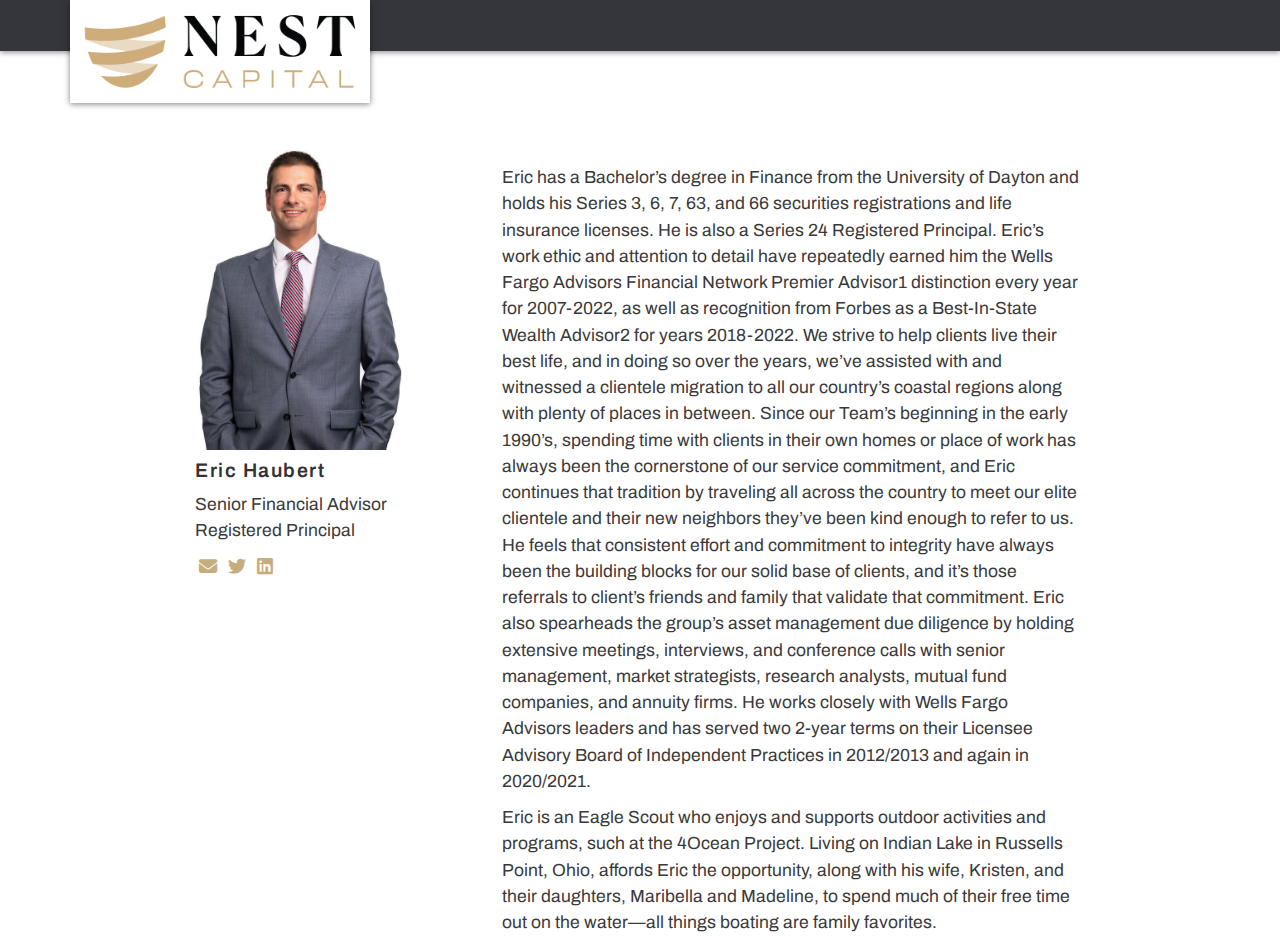
==== eric-haubert.html @ 7f0a0b0f "profiles v1" ====
<!doctype html>
<html lang="en">
<head>
    <meta charset="utf-8">
    <meta http-equiv="X-UA-Compatible" content="IE=edge,chrome=1">
    <title>Nest Capital</title>
    <meta name="description" content="Join our team and help elevate financial planning">
    <meta name="keywords" content="nest capital, financial advisors, financial planning" />
    <meta name="apple-mobile-web-app-capable" content="yes">
    <meta name="apple-mobile-web-app-status-bar-style" content="black-translucent">
    <meta name="viewport" content="width=device-width, initial-scale=1.0">
    <meta property="og:image" content="http://nestcapital.com/assets/Nest_Logo.png">
    <link rel="shortcut icon" href="favicon.ico" type="image/x-icon">
    <link rel="icon" href="favicon.ico" type="image/x-icon">
    <script src="https://cdnjs.cloudflare.com/ajax/libs/jquery/2.1.1/jquery.min.js"></script>
    <link rel="stylesheet" href="https://maxcdn.bootstrapcdn.com/bootstrap/3.3.4/css/bootstrap.min.css">
    <script src="https://maxcdn.bootstrapcdn.com/bootstrap/3.3.4/js/bootstrap.min.js"></script>
    <link rel="preconnect" href="https://fonts.googleapis.com"> 
	  <link rel="preconnect" href="https://fonts.gstatic.com" crossorigin> 
    <link href="https://fonts.googleapis.com/css2?family=Archivo:ital,wght@0,100;0,300;0,600;1,100;1,300&family=Playfair+Display:ital,wght@0,400;0,500;0,700;1,400;1,500;1,700&display=swap" rel="stylesheet">
    <link rel="stylesheet" href="https://cdnjs.cloudflare.com/ajax/libs/font-awesome/6.2.0/css/all.min.css">
    <link rel="stylesheet" href="css/styles.css">
    <script src="js/main.js"></script>
</head>
<body>
	<nav id="navbar" class="navbar navbar-fixed-top" role="navigation">
    <div class="container">
      <a class="navbar-brand logo" href="index.html"><img src="assets/NestCapital-Logo-202203_Hoizontal-Dark.png"></a>
    </div>  
    
  </nav>	
  <!-- Personal Bio -->
  <div id="bio">
    <div class="container"> 
      <div class="bio-box">
        <div class="bio col-xs-12 col-sm-12 col-md-10 col-md-offset-1">
          <div class="bio-image col-xs-6 col-sm-5 col-md-4"><img src="assets/profiles/Eric.jpg"><h4>Eric Haubert</h4>
            <p>Senior Financial Advisor<br/>Registered Principal</p>
            <div class="bio-social">
              <a href="mailto:eric@nestcapital.com" aria-label="Email"><i class="fa fa-envelope" aria-hidden="true"></i></a>
              <a href="http://www.twitter.com" target="_blank" aria-label="Twitter"><i class="fa-brands fa-twitter" aria-hidden="true"></i></a>
              <a href="http://www.linkedin.com" target="_blank" aria-label="LinkedIn"><i class="fa-brands fa-linkedin" aria-hidden="true"></i></a>
            </div>
          </div>
          <div class="bio-body col-xs-12 col-sm-7 col-md-8">  
            <p>Eric has a Bachelor’s degree in Finance from the University of Dayton and holds his Series 3, 6, 7, 63, and 66 securities registrations and life insurance licenses. He is also a Series 24 Registered Principal. Eric’s work ethic and attention to detail have repeatedly earned him the Wells Fargo Advisors Financial Network Premier Advisor1 distinction every year for 2007-2022, as well as recognition from Forbes as a Best-In-State Wealth Advisor2 for years 2018-2022. We strive to help clients live their best life, and in doing so over the years, we’ve assisted with and witnessed a clientele migration to all our country’s coastal regions along with plenty of places in between. Since our Team’s beginning in the early 1990’s, spending time with clients in their own homes or place of work has always been the cornerstone of our service commitment, and Eric continues that tradition by traveling all across the country to meet our elite clientele and their new neighbors they’ve been kind enough to refer to us. He feels that consistent effort and commitment to integrity have always been the building blocks for our solid base of clients, and it’s those referrals to client’s friends and family that validate that commitment. Eric also spearheads the group’s asset management due diligence by holding extensive meetings, interviews, and conference calls with senior management, market strategists, research analysts, mutual fund companies, and annuity firms. He works closely with Wells Fargo Advisors leaders and has served two 2-year terms on their Licensee Advisory Board of Independent Practices in 2012/2013 and again in 2020/2021.</p>
            <p>Eric is an Eagle Scout who enjoys and supports outdoor activities and programs, such at the 4Ocean Project. Living on Indian Lake in Russells Point, Ohio, affords Eric the opportunity, along with his wife, Kristen, and their daughters, Maribella and Madeline, to spend much of their free time out on the water—all things boating are family favorites.</p>
          </div>
          
        </div>  
      </div>
    </div>
  </div>
  <!-- Bio End -->
</body>

</html>
---- css/styles.css ----
.skyblue { color: #00BFFF;}/*rgb(221,160,221)*/
.blue {color: #0082ed;}/*rgb(128,0,128)*/
.gold {color: #C5AD7E;}/*rgb(197,173,126)*/
.lightgold {color: #FFE6BC;}/*rgb(255,230,188)*/
.darkgrey{color: #35363C;}/*rgb(53,54,60)*/

/*------------------------------
  MAIN
------------------------------*/
/*.row {
  padding-bottom: 30px;
}*/
.center {
  margin-left: auto;
  margin-right: auto;
  text-align: center;
}
.hide {
  display: none;
}

/* Global Styles */
html,
body {
  width: 100%;
  margin: 0 0;
  font-family: 'Archivo', sans-serif;
  -webkit-font-smoothing: antialiased;
  font-smoothing: antialiased;
  -webkit-text-size-adjust: none;
  font-size: 14px;
}

.blur { 
    -webkit-filter: blur(3px); 
    -moz-filter: blur(3px); 
    filter: blur(3px); 
}

.overlay { 
  z-index: 1;
  position: absolute;
  height: 650px;
  width: 100%;
  background: rgba(0, 0, 100, .25);
  -webkit-background-size: cover;
  -moz-background-size: cover;
  -o-background-size: cover;
  background-size: cover;
}

h1,h2,h3,h4,h5,h6,.h1,.h2,.h3,.h4,.h5,.h6 {
  font-family: 'Playfair Display', serif;
  font-weight: 400;
  /*text-transform: uppercase;*/
  letter-spacing: 1.5px;
}
h1 {
  font-size: 2.5em;
}

h2 {
  font-size: 2.3em;
}

h3 {
  font-size: 2em;
}

h4 {
  font-size: 1.4em;
  font-weight: 600;
}

h5 {
  font-size: 1.2em;
}

h6 {
  font-size: 1em;
  color: #7F8289;
}
p {
  color: #393939;
  font-size: 1.25em;
  line-height: 1.5em;
}
ol{
  text-align: left;
  line-height: 1.6em;
}
li{
  font-size: 1.25em;
  margin-bottom: 7px;
}
strong {
  font-weight: 700;
}
error {
  color: #e74c3c;
}
a {
  color: #C5AD7E;
  text-decoration: none;
}
a:hover {
  color: #13487D;
  text-decoration: none;
}
button {
  outline: none;
}
button:focus {
  outline: none;
}
button:active {
  outline: none;
}
.btn-custom {
  color: #fff;
  text-decoration: none;
  font-family: 'Archivo', sans-serif;
  letter-spacing: 2px;
  text-transform: uppercase;
  font-size: 1em;
  border: 3px solid #FFE6BC;
  border-radius: 0px;
  webkit-border-radius: 0px;
  padding: 10px 40px;
  background: transparent;
}
.btn-custom:hover {
  color: #35363C;
  background: #FFE6BC;
  -webkit-transition: all 0.2s ease-in-out;
  -moz-transition: all 0.2s ease-in-out;
  -o-transition: all 0.2s ease-in-out;
  -ms-transition: all 0.2s ease-in-out;
  transition: all 0.2s ease-in-out;
}
.btn-custom2 {
  color: #0082ed;
  text-decoration: none;
  font-family: 'Playfair Display', serif;
  letter-spacing: 2px;
  text-transform: uppercase;
  font-size: 1em;
  border: 3px solid #0082ed;
  border-radius: 0px;
  webkit-border-radius: 0px;
  padding: 10px 40px;
  margin: 20px 0;
  background: transparent;
}
.btn-custom2:hover {
  color: #fff;
  background: #0082ed;
  -webkit-transition: all 0.2s ease-in-out;
  -moz-transition: all 0.2s ease-in-out;
  -o-transition: all 0.2s ease-in-out;
  -ms-transition: all 0.2s ease-in-out;
  transition: all 0.2s ease-in-out;
}
.separator {
  margin: 0 0 30px 80px;
  border-top: 3px solid #35363C!important;
  width: 50px;
}
.navbar {
  background-color: #35363C;
  color: #fff;
  font-family: 'Archivo', sans-serif;
  -moz-box-shadow:    -.5px .5px 6px 0px rgba(0,0,0,.5)
  -webkit-box-shadow: -.5px .5px 6px 0px rgba(0,0,0,.5);
  box-shadow:         -.5px .5px 6px 0px rgba(0,0,0,.5); 
}
.nav-right {
  float: right;
  padding-top: 15px;
}
.nav-right a {
  color: #fefefe;
  padding: 0 10px;
  font-size: 1.2em;
}
.navbar-brand {
  font-weight: 300;
}
.navbar-brand:hover {
  color: #ecf0f1;
}
.logo img{
  background-color: #ffffff;
  margin-top: -15px;
  width: 300px;
  -moz-box-shadow:    -.5px .5px 6px 0px rgba(0,0,0,.5)
  -webkit-box-shadow: -.5px .5px 6px 0px rgba(0,0,0,.5);
  box-shadow:         -.5px .5px 6px 0px rgba(0,0,0,.5);
}
.navbar-collapse a {
  color: #fff;
}
.navbar-nav > li > a:hover{
  background-color: #0082ed;
  text-decoration: none;
  color: #13487D;
} 
.navbar-toggle:hover {
  background-color: #0082ed!important;
  color: #fff;
}
.nav .open > a, .nav .open > a:hover, .nav .open > a:focus {
  background-color: #0082ed;
}
.dropdown-menu {
  background-color: #0082ed;
  color: #fff;
}
.dropdown-menu > li > a{
  background-color: #0082ed;
  color: #fff;
}
.dropdown-menu > li > a:hover {
  background-color: #0082ed;
  color: #fff;
}
.dropdown-header {
  color: #66FF99;
}

/* Main */
#background-image {
  height: 850px;
  width: 100%;
  background: #fefefe center center fixed;
  -webkit-background-size: cover;
  -moz-background-size: cover;
  -o-background-size: cover;
  background-size: cover;
}
#bg {
  position: fixed; 
  top: -50%; 
  left: -50%; 
  width: 200%; 
  height: 200%;
}
#bg img {
  position: absolute; 
  top: 0; 
  left: 0; 
  right: 0; 
  bottom: 0; 
  margin: auto; 
  min-width: 50%;
  min-height: 50%;
  opacity: .4;
}
.color-overlay{
  z-index: 10;
  position: absolute;
  height: 850px;
  width: 100%;
  background-color: rgba(0,0,0,.45);
  -webkit-background-size: cover;
  -moz-background-size: cover;
  -o-background-size: cover;
  background-size: cover;
}
#separator-image {
  min-height: 300px;
  margin-top: 20px;
  background: #C5AD7E center center fixed;
}
h3.separator-quote-1 {
  padding-top: 40px;
  text-align: center;
  color: #fff;
  font-size: 1.8em;
  font-weight: 700;
  line-height: 1.4;
}
h3.separator-quote-2 {
  text-align: right;
  color: #fff;
  font-weight: 700;
}
h6.separator-quote-3 {
  padding-top: 5px;
  padding-bottom: 15px;
  text-align: right;
  color: #fff;
  font-weight: 700;
}
h6.separator-quote-3 a{
  color: #fff;
  font-weight: 700;
}
#separator-image-2 {
  height: 300px;
  width: 100%;
  margin-top: 20px;
  background: #C5AD7E center center fixed;
  -webkit-background-size: cover;
  -moz-background-size: cover;
  -o-background-size: cover;
  background-size: cover;
}
#separator-image-3 {
  height: 250px;
  margin-top: 20px;
  background: #C5AD7E center center;
}

#landing{
  top: 250px;
  width: 100%;
  position: absolute;
}
#landing a{
  font-family: 'Playfair', serif;
  color: #fefefe;
  font-size: 4em;
  line-height: 2.5;
  font-weight: 500;
  text-align: left;
  margin-left: 150px;
}
#landing a:hover{
  color: #FFE6BC;
}
.main {
  z-index: 10;
  top: 45%;
  width: 100%;
  position: absolute;
  text-align: left;
  color: #fefefe;
}
.title {
  font-size: 4em;
  font-weight: 500;
  margin-left: 80px;
}
.heading{
  font-weight: 500;
  margin-bottom: 50px;
  line-height: 1.5;
}
.sub-heading {
  font-family: 'Archivo', sans-serif;
  font-weight: 600;
  text-transform: uppercase;
  color: #C5AD7E;
  text-align: left;
  margin-left: 80px;
  line-height: 2;
}

/* About */
#about {
  margin: 20px 0px 60px 0px;
}
.about-box {
  margin-top: 20px;
  text-align: center;
}
.about-body{
  padding: 0 0;
  text-align: left;
}
.about-body{
  padding: 0 0;
}
.about-body p{
  text-align: justify;
  padding-top:10px;
}
/*#about .sub-heading {
  font-family: 'Archivo', sans-serif;
  font-weight: 600;
  text-transform: uppercase;
  color: #C5AD7E;
  text-align: left;
  margin-left: 80px;
  line-height: 2;
}*/

/*Core*/
#core-image {
  height: 850px;
  width: 100%;
  margin-top: 20px;
  padding-top: 20px;
  background: #C5AD7E left top;
  -webkit-background-size: cover;
  -moz-background-size: cover;
  -o-background-size: cover;
  background-size: cover;
}
.core-values {
  font-size: 4em;
  line-height: 2.5;
  font-weight: 500;
  margin-left: 80px;
}

/* Values */
.values-box {
  height: 400px;
  background-color: #35363C;
}
.values-img{
  margin: 0;
  padding: 0;
}
.values-box .values-img img{
  max-height: 400px;
  overflow: hidden;
}
.values-body{
  padding: 14px 30px 20px 0px;
  min-height: 100%;
  background-color: #35363C;
}
.values-body h2{
  text-align: left;
  font-size: 2.7em;
  line-height: 2;
  padding-left: 40px;
  color: #fff;
}
.values-body li{
  color: #fff;
  list-style: none;
  font-size: 1.15em;
  padding-bottom: 7px;
}
.values-body li strong{
  font-size: 1.25em;
  color: #C5AD7E;
}


/*#roadmap .sub-heading {
  text-align: center;
  line-height: 2;
}*/
.roadmap-body p {
  margin-top:50px; 
  padding: 0 0;
  text-align: justify;
}
.roadmap-content{
  margin: 30px 0px;
  text-align: left;
}
.roadmap-content h4{
  font-size: 1.5em;
  text-align: left;
  text-transform: none;
}
.roadmap-photo{
  margin: 20px 0 10px -20px;
  text-align: right;
}
.roadmap-photo img{
  width:120px;
}

/*Tabs*/
#myTabs{
  min-height: 200px;
}
ul.nav-tabs{
  margin-bottom: 40px;
}
.tab-pane p{
  text-align: justify;
}
.nav-tabs.nav-justified>li>span{
  color: #C5AD7E;
  text-decoration: none;
  text-align: center;
  border-bottom: none;
  position: relative;
  display: block;
  padding: 10px 15px;
}
.nav-tabs.nav-justified>.active>span, .nav-tabs.nav-justified>.active>span:focus, .nav-tabs.nav-justified>.active>span:hover{
  border: none;
}
.nav-tabs.nav-justified>.active>span, .nav-tabs.nav-justified>.active>span:focus, .nav-tabs.nav-justified>.active>span:hover{
  border-bottom: 3px solid #C5AD7E;
  font-weight: 600;
}
.nav-tabs>li.active>span, .nav-tabs>li.active>span:focus, .nav-tabs>li.active>span:hover{
  color: #555;
}
.nav-tabs>li>span:hover{
  color: #35363C;
  border-bottom: 3px solid #C5AD7E;
  border-top: none;
  border-right: none;
  border-left: none;
}
.nav>li>span:focus, .nav>li>span:hover{
  background: none;
  cursor: pointer;
}

/* Services */
#why {
  margin: 20px 0px 60px 0px;
}
#goals {
  margin: 20px 0px 60px 0px;
  text-align: center;
}
#affiliation {
  margin: 20px 0px 60px 0px;
}
.service-content {
  text-align: center;
  padding: 10px;
}
.service-box {
  display: inline-block;
  width: 17%;
  margin: 25px 10px;
  text-align: center;
  background: transparent;
  border: none;
}
.service-box:hover {
  color: #DDA0DD;
  cursor: pointer;
}
.service-title {
  text-align: center;
}
.service-block {
  margin-top: 100px;
  text-align: center;
}
.service-table-header {
  margin-bottom: 10px;
}
.service-table-features {
  margin: 20px 0px;
}
.item-tab-content{
  margin: 30px 0px;
  padding-left: 30px;
  text-align: left;
}
.item-tab-content p{
  text-align: left;
}
.item-photo{
  margin-top: 60px;
  text-align: center;
}
.item-photo{
  width:150px;
}

#now {
  padding: 20px 0px 80px 0px;
  background-color: #efefef;
}

/*Team*/
#team {
  margin: 20px 0px 60px 0px;
}
.profiles{

}
.profile img{
  margin-top: 40px;
  max-height: 300px;
}
.profile h4, .profile p{
  text-align: left;
  font-family: Archivo, sans-serif;
}
.profile a{
  color: #000;
  filter: grayscale(100%);
}
.profile a:hover,.profile a:focus{
  filter: grayscale(0%);
}
.getintouch h2{
  color: #fff;
  font-size: 4em;
  line-height: 2.5;
  font-weight: 500;
  margin-top: 40px;
}
.git-btn{
  font-size: 2em;
  text-align: right;
  margin-top: 90px;
}

/*Bios*/
.bio-box{
  margin-top: 150px;
}
.bio p{
  text-align: left;
  font-family: Archivo, sans-serif;
}
.bio-image img{
  max-height: 300px;
}
.bio-image h4, .bio-image p{
  text-align: left;
  font-family: Archivo, sans-serif;
}
.bio-social i{
  font-size: 1.3em;
  padding: 4px 4px;
}
.bio-body{
  margin-top: 15px;
}


/*Locations*/
#locations {
  margin: 20px 0px 60px 0px;
}
.local-card{
  background-color: #FFF;
  -moz-box-shadow:    -.5px .5px 6px 0px rgba(0,0,0,.5)
  -webkit-box-shadow: -.5px .5px 6px 0px rgba(0,0,0,.5);
  box-shadow:         -.5px .5px 6px 0px rgba(0,0,0,.5);
}
.local-card h5{
  font-family: 'Archivo', sans-serif;
  font-weight: 600;
  text-transform: uppercase;
  color: #C5AD7E;
  text-align: left;
  line-height: 2;
}
.map img{
  margin-top: 40px;
  max-height: 300px;
}
.map h4, .map p{
  text-align: left;
  font-family: Archivo, sans-serif;
}

/* Contact info */

#contact .sub-heading {
  text-align: center;
  line-height: 2;
}
.contact {
  color: #393939;
  background: #fefefe;
  padding: 30px 0;
}
.contact .btn {
  margin-top: 15px;
}
.form-control,
.contact-form input.simplebox {
  border-radius: 0px;
  border: 3px solid #e2e2e2;
  background: transparent;
  box-shadow: none;
  -webkit-box-shadow: none;
  -moz-box-shadow: none;
  color: #393939 !important;
}
.contact-form textarea:focus,
.contact-form input[type="text"]:focus,
.contact-form input[type="password"]:focus,
.contact-form input[type="datetime"]:focus,
.contact-form input[type="datetime-local"]:focus,
.contact-form input[type="date"]:focus,
.contact-form input[type="month"]:focus,
.contact-form input[type="time"]:focus,
.contact-form input[type="week"]:focus,
.contact-form input[type="number"]:focus,
.contact-form input[type="email"]:focus,
.contact-form input[type="url"]:focus,
.contact-form input[type="search"]:focus,
.contact-form input[type="tel"]:focus,
.contact-form input[type="color"]:focus,
.contact-form .uneditable-input:focus {
  border-color: #0082ed;
  outline: 0;
  outline: thin dotted \9;
  /* IE6-9 */
  -webkit-box-shadow: inset 0 1px 0px rgba(0, 0, 0, 0.075), 0 0 8px #0082ed;
  -moz-box-shadow: inset 0 1px 0px rgba(0, 0, 0, 0.075), 0 0 8px #0082ed;
  box-shadow: inset 0 1px 0px rgba(0, 0, 0, 0.075), 0 0 8px #0082ed;
}
.contact-form input:focus, .contact-form textarea:focus{
  outline: none !important;
  border: 3px solid #0082ed !important;
  box-shadow: none !important;
}



footer {
  z-index: 10000;
  position: absolute;
  background-color: #35363C;
  float: none;
  width: 100%;
  font-family: "Archivo", sans-serif;
  text-align: center;
  color: #fff;
  margin-bottom: 0px;
  padding: 20px 0px;
}
footer p {
  color: #fff;
}
.footer-links li{
  margin-top: 10px;
}
.footer-links li a {
  padding: 15px 25px;
  color: #fefefe;
  font-family: "Archivo";
  font-weight: 400;
  font-size: 1.1em;
}
.footer-links a:hover{
  color: #C5AD7E;
}
.social { 
  margin-top: 15px;
}
.social i{
  font-size: 2em;
  color: #fff;
  margin: 10px 8px;
}
.social i:hover{
  color: #C5AD7E;
  text-decoration: none;
}
.credit a{
  color: #7F8289;
}
.credit a:hover{
  color: #fefefe;
}

/* Page-Editor*/

.page-form input, .page-form textarea {
  text-align: center;
  border: none;
  background: rgba(0,0,0,0.1);
}
.page-form input:focus, .page-form textarea:focus {
  outline: none;
  background: rgba(0, 0, 0, 0.2);
}
.page-form input::-webkit-input-placeholder,.page-form textarea::-webkit-input-placeholder { /* WebKit browsers */
  border: none;
  background: rgba(0,0,0,0.1);
}
.page-form input:-moz-placeholder,.page-form textarea:-moz-placeholder { /* Mozilla Firefox 4 to 18 */
  border: none;
  background: rgba(0,0,0,0.1);
}
.page-form input::-moz-placeholder,.page-form textarea::-moz-placeholder { /* Mozilla Firefox 19+ */
  border: none;
  background: rgba(0,0,0,0.1);
}
.page-form input:-ms-input-placeholder,.page-form textarea:-ms-input-placeholder { /* Internet Explorer 10+ */
  border: none;
  background: rgba(0,0,0,0.1);
}

#nested_form input[type="file"], p, a{
  max-width: 99%;
  text-align: center;
}
.misc-field input{
  width: 50%;
  text-align: center;
}

/* 20.Media-Query
-------------------------------------------------------------- */

/* -------------------- Large screens -------------------- */
@media only screen and (min-width : 1680px) {

}

/* -------------------- Tablet Landscape -------------------- */
 @media only screen and (min-device-width : 768px) and (max-device-width : 1024px) and (orientation : landscape) {
  
}

/* -------------------- Smaller than 960px -------------------- */
@media only screen and (max-width: 991px) {
  #background-image {height: 600px; background: #0082ed top center no-repeat;}
  .color-overlay{height: 600px;}
  .overlay{height: 600px;}
  .values-box {
    height: 500px;
    background-color: #0082ed;
  }
  .values-box .values-img img{
    min-height: 500px;
    overflow: hidden;
  }
  .roadmap-photo img{
    width:80px;
  }
  #separator-image {
    min-height: 250px;
  }
  h3.separator-quote-1 {
    padding-top: 40px;
    font-size: 1.5em;
  }
  h3.separator-quote-2 {
    text-align: center;
    color: #fff;
    font-weight: 700;
  }
  h6.separator-quote-3 {
    padding-top: 5px;
    text-align: right;
    color: #fff;
    font-weight: 700;
  }
  h6.separator-quote-3 a{
    color: #fff;
    font-weight: 700;
  }
  .carousel-caption {
    font-size: 3.5em;
    margin-bottom: 15%;
  }
  .caption {
    top: 0;
    background: rgba(51, 51, 51, 0.4);
    padding-top: 5%;
    padding-left: 5%;
    padding-right: 5%;
    font-size: 1.5em;
  }
}


/* -------------------- Tablet Portrait Size -------------------- */
@media only screen and (min-width: 768px) and (max-width: 959px) {
  .main {top: 300px;}
}


/* -------------------- All Mobile Sizes -------------------- */
@media only screen and (max-width: 767px) { 
  #map {max-height: 250px;}
  .btn-custom { color: #35363C; font-size: 1.5em; background: #FFE6BC; }
  .btn-custom2 { font-size: .8em; }
  .service-box { width: 40%; }
  .title { font-size: 2.6em; }
  .nav-brand { font-size: 2.2em; }
  h1 { font-size: 2.2em; }
  h2 { font-size: 2em; }
  h3 { font-size: 1.7em; }
  h4 { font-size: 1.3em; font-weight: 400; }
  h5 { font-size: .8em; }
  h6 { font-size: .8em; color: #7F8289; }
  p { color: #393939; font-size: 1.1em; line-height: 1.5em; }
  .footer-links a { font-size: 1em; }
  .roadmap-photo{margin: 20px 0 10px -20px; text-align: center;}
  .roadmap-content h4{font-size: 1.3em;}
  h3.separator-quote-1 {padding-top: 20px;font-size: 1.3em;}
  #separator-image-2 {height: 200px;}
  .profile img{max-height: 250px;}
}

/* -------------------- Mobile Landscape -------------------- */
@media only screen and (min-width: 480px) and (max-width: 767px) {
  #landing{top: 150px;}
  #landing a{font-size: 2.6em; margin-left: 15px;}
  .main {top: 300px;}
  .title {margin-left: 15px;}
  .sub-heading {margin-left: 15px;}
  .getintouch h2{font-size: 2em; margin-top: 20px;}
  .git-btn{font-size: 1em;text-align: left; margin-top: 0px;}
  .core-values {font-size: 2em; margin-left: 15px;}
  #core-image {height: 500px;}
  .values-body h2{font-size: 1.7em;}
  .values-box{height: 280px;}
}

/* -------------------- Mobile Portrait -------------------- */
@media only screen and (max-width: 479px) {
  #landing{top: 150px;}
  #landing a{font-size: 2.6em; margin-left: 15px;}
  .main {top: 300px;}
  .title {margin-left: 15px;}
  .sub-heading {margin-left: 15px;}
  .getintouch h2{font-size: 2em; margin-top: 20px;}
  .git-btn{font-size: 1em; text-align: left; margin-top: 0px;}
  .core-values {font-size: 2em; margin-left: 15px;}
  #core-image {height: 500px;}
  .values-body h2{font-size: 1.7em;}
  .values-box{height: 280px;}
}

/* Retina Display Media Query */
@media only screen and (-webkit-min-device-pixel-ratio: 2), only screen and (-moz-min-device-pixel-ratio: 2), only screen and (-o-min-device-pixel-ratio: 2/1), only screen and (min-device-pixel-ratio: 2), only screen and (min-resolution: 192dpi), only screen and (min-resolution: 2dppx) {

  /* Retina-specific stuff here */
}
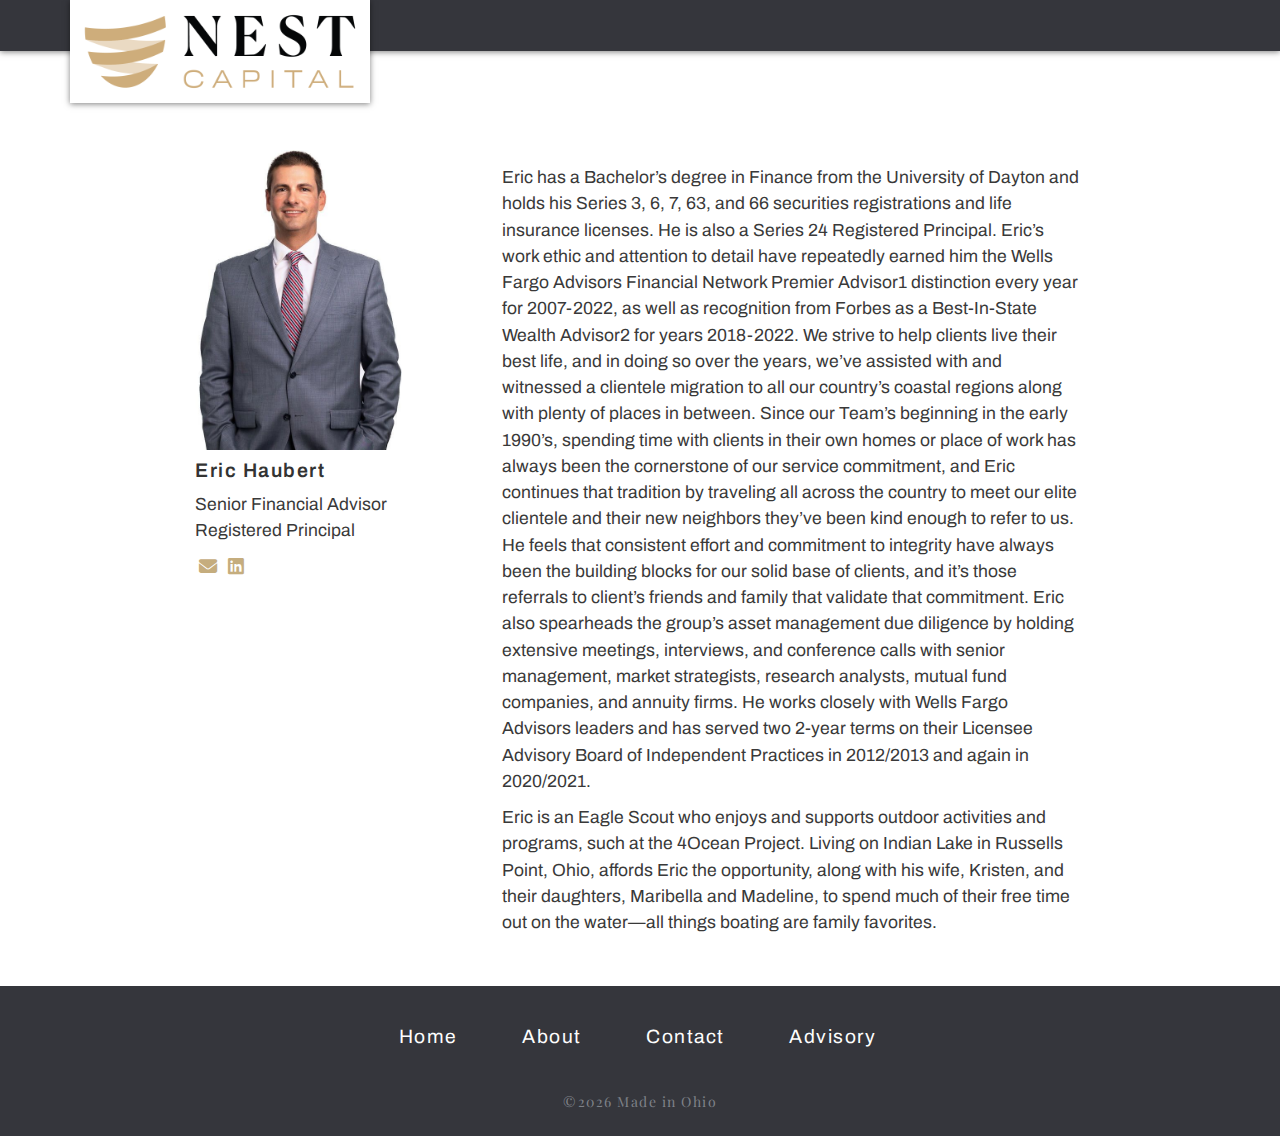
==== commit 3eff6f6f: "footer in bio pages" ====
--- a/eric-haubert.html
+++ b/eric-haubert.html
@@ -38,8 +38,7 @@
             <p>Senior Financial Advisor<br/>Registered Principal</p>
             <div class="bio-social">
               <a href="mailto:eric@nestcapital.com" aria-label="Email"><i class="fa fa-envelope" aria-hidden="true"></i></a>
-              <a href="http://www.twitter.com" target="_blank" aria-label="Twitter"><i class="fa-brands fa-twitter" aria-hidden="true"></i></a>
-              <a href="http://www.linkedin.com" target="_blank" aria-label="LinkedIn"><i class="fa-brands fa-linkedin" aria-hidden="true"></i></a>
+              <a href="https://www.linkedin.com/in/eric-haubert-03b15b10/" target="_blank" aria-label="LinkedIn"><i class="fa-brands fa-linkedin" aria-hidden="true"></i></a>
             </div>
           </div>
           <div class="bio-body col-xs-12 col-sm-7 col-md-8">  
@@ -52,6 +51,26 @@
     </div>
   </div>
   <!-- Bio End -->
+  <!-- FOOTER -->
+    <footer>
+      <div class="container">
+          <div class="row">
+              <div class="col-lg-10 col-lg-offset-1 text-center">
+                  <ul class="footer-links list-inline h5">
+                      <li><a id="footer-home" href="index.html">Home</a></li><br class="visible-xs">
+
+                      <li><a id="footer-about" href="home.html">About</a></li><br class="visible-xs">
+                    
+                      <li><a id="footer-contact" href="mailto:info@nestcapital.com">Contact</a></li><br class="visible-xs">
+                      
+                      <li><a id="footer-advisory" href="katterhenry.html">Advisory</a></li><br class="visible-xs">
+                  </ul>
+                  <br/>
+                 <h6 class="credit">&copy;<script>document.write(new Date().getFullYear())</script><a href="http://matthewdhill.com" target="_blank"> Made in Ohio</a></h6>
+              </div>
+          </div>
+      </div>
+    </footer>
 </body>
 
 </html>--- a/css/styles.css
+++ b/css/styles.css
@@ -21,9 +21,14 @@
 }
 
 /* Global Styles */
-html,
+html{
+  height: 100%;
+}
 body {
   width: 100%;
+  min-height:100%; 
+  position:relative; 
+  padding-bottom: 150px;
   margin: 0 0;
   font-family: 'Archivo', sans-serif;
   -webkit-font-smoothing: antialiased;
@@ -332,7 +337,7 @@
 }
 .main {
   z-index: 10;
-  top: 45%;
+  top: 8%;
   width: 100%;
   position: absolute;
   text-align: left;
@@ -575,7 +580,7 @@
 #team {
   margin: 20px 0px 60px 0px;
 }
-.profiles{
+.profile{
 
 }
 .profile img{
@@ -627,26 +632,47 @@
 }
 .bio-body{
   margin-top: 15px;
+  margin-bottom: 40px;
 }
 
 
 /*Locations*/
+.locals-box {
+}
 #locations {
   margin: 20px 0px 60px 0px;
 }
+.office {
+  text-align: center;
+}
+.office p{
+  text-align: center;
+}
+.office i{
+  padding-right: 10px;
+  padding-bottom: 12px;
+}
 .local-card{
   background-color: #FFF;
-  -moz-box-shadow:    -.5px .5px 6px 0px rgba(0,0,0,.5)
-  -webkit-box-shadow: -.5px .5px 6px 0px rgba(0,0,0,.5);
-  box-shadow:         -.5px .5px 6px 0px rgba(0,0,0,.5);
-}
-.local-card h5{
+  border: 1px solid #C5AD7E;
+  margin: 5px 15px;
+  min-height: 300px;
+}
+.local-card p{
+  font-size: 1.2em;
+  line-height: 1.2;
+  text-align: left;
+}
+.local-card h6{
   font-family: 'Archivo', sans-serif;
   font-weight: 600;
   text-transform: uppercase;
   color: #C5AD7E;
   text-align: left;
-  line-height: 2;
+}
+.local-card i{
+  padding-right: 10px;
+  padding-bottom: 12px;
 }
 .map img{
   margin-top: 40px;
@@ -716,12 +742,15 @@
 footer {
   z-index: 10000;
   position: absolute;
+  left: 0 ; bottom: 0; 
+  height: 150px;
   background-color: #35363C;
   float: none;
   width: 100%;
   font-family: "Archivo", sans-serif;
   text-align: center;
   color: #fff;
+  margin-top: 30px;
   margin-bottom: 0px;
   padding: 20px 0px;
 }
@@ -812,6 +841,8 @@
 
 /* -------------------- Smaller than 960px -------------------- */
 @media only screen and (max-width: 991px) {
+  body {padding-bottom: 250px;}
+  footer {height: 250px;}
   #background-image {height: 600px; background: #0082ed top center no-repeat;}
   .color-overlay{height: 600px;}
   .overlay{height: 600px;}
@@ -866,6 +897,7 @@
 /* -------------------- Tablet Portrait Size -------------------- */
 @media only screen and (min-width: 768px) and (max-width: 959px) {
   .main {top: 300px;}
+  .profile {margin: 10px;}
 }
 
 
@@ -889,7 +921,8 @@
   .roadmap-content h4{font-size: 1.3em;}
   h3.separator-quote-1 {padding-top: 20px;font-size: 1.3em;}
   #separator-image-2 {height: 200px;}
-  .profile img{max-height: 250px;}
+  .profile {min-height: 400px;}
+  .profile img{max-height: 200px;}
 }
 
 /* -------------------- Mobile Landscape -------------------- */
